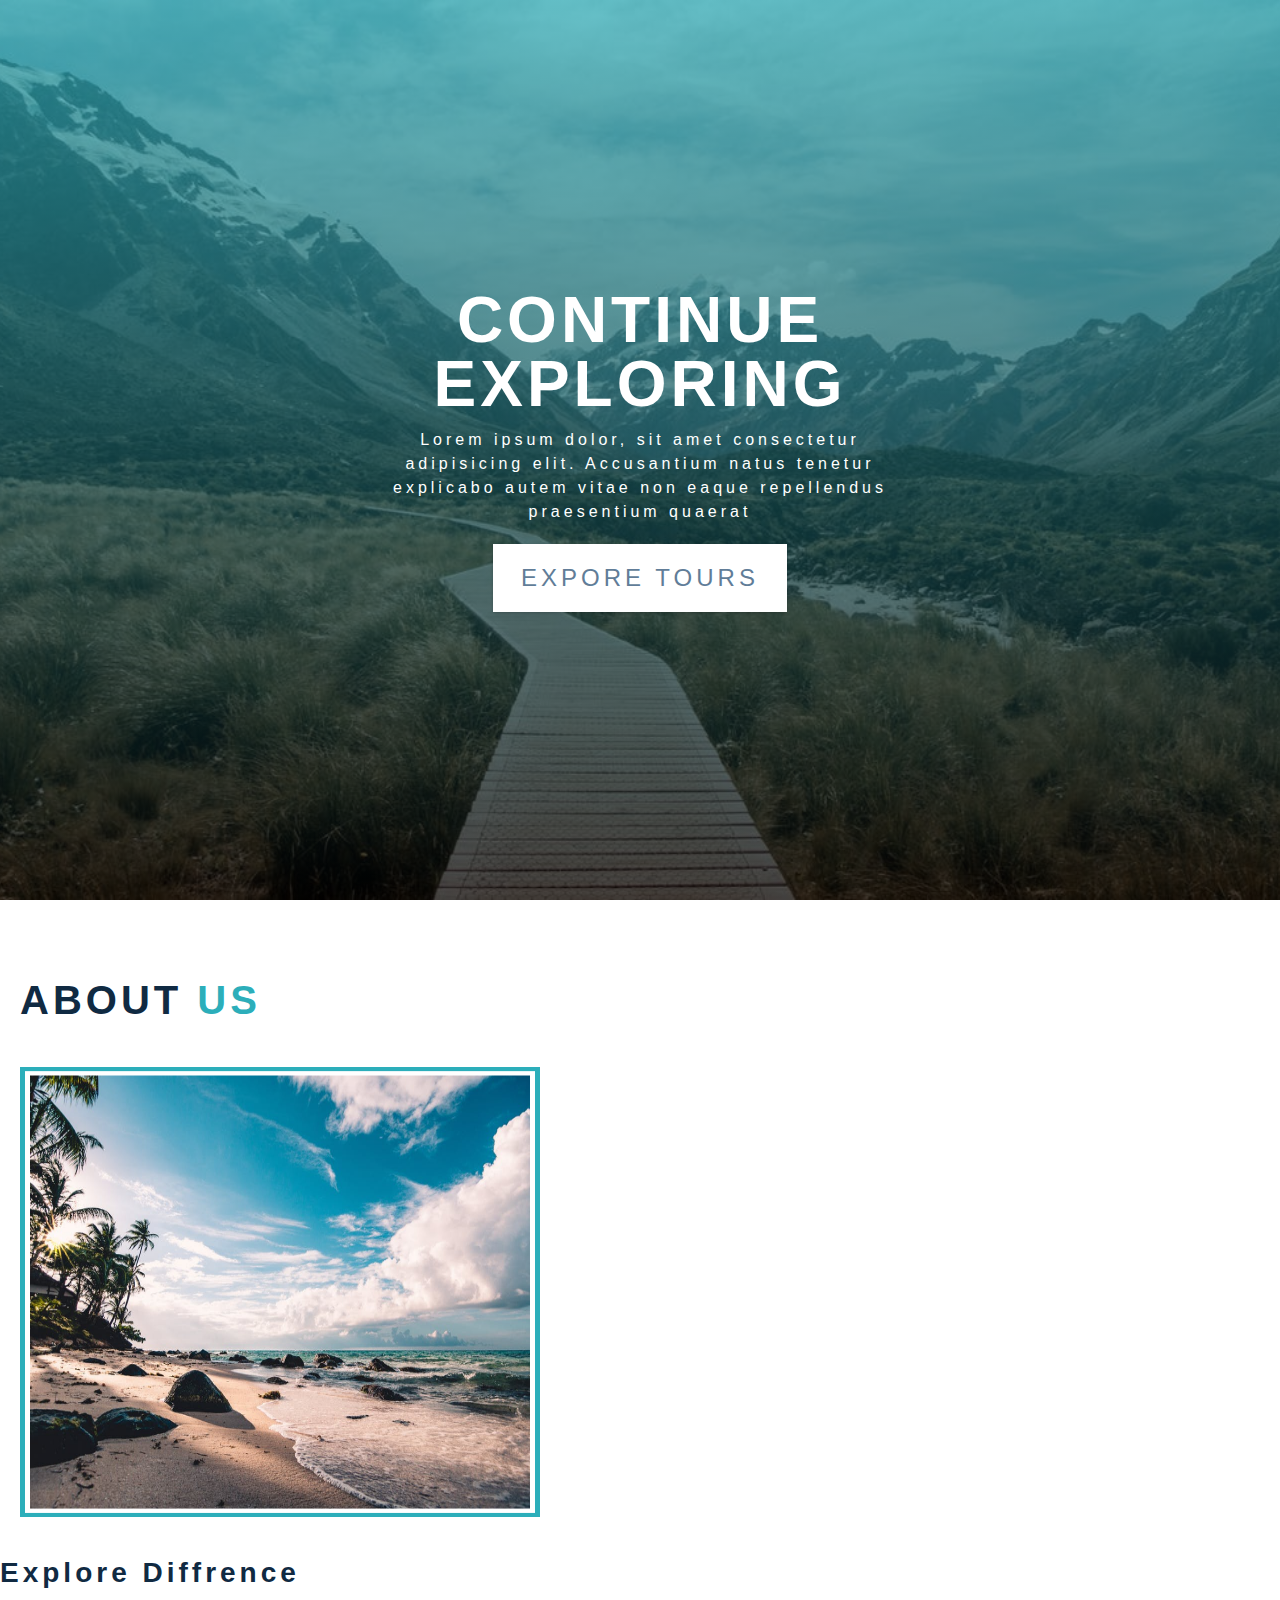
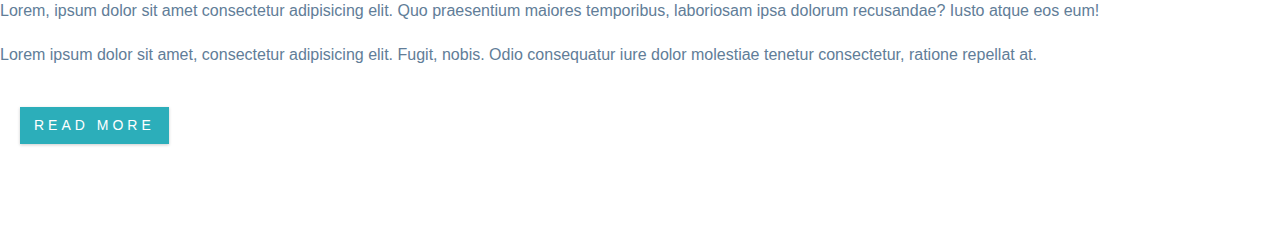
==== my.html @ 6dd36570 "about us" ====
<!DOCTYPE html>
<html lang="en">
<head>
    <meta charset="UTF-8">
    <meta name="viewport" content="width=device-width, initial-scale=1.0">
    <title>flexroad</title>
    <link rel="stylesheet" href="my.css">
    <link rel="stylesheet" type="image/icon.png"
     href="favicon.ico">

</head>
<body>
  <hearder id="home">
     <div class="hero">
        <div class="hero-banner">
            <h1> continue exploring</h1>
            <p>Lorem ipsum dolor, sit amet consectetur adipisicing elit. Accusantium natus tenetur explicabo autem vitae non eaque repellendus praesentium quaerat </p>
            <a href="#" class="btn hero-btn scroll-link">expore tours</a>
        </div>
     </div>
  </hearder>
  <!-- about -->
  <section class="section" id="about">
    <div class="section-title">
        <h2>about <span>us</span></h2>
        <div class="section-center about-center">
            <article class="about-img">
                <img src="./images/about.jpeg" class="about-photo"/>
            </article>
            <!-- about info -->
            <artical class="about-info">
                <h3>explore diffrence</h3>
                <p>Lorem, ipsum dolor sit amet consectetur adipisicing elit. Quo praesentium maiores temporibus, laboriosam ipsa dolorum recusandae? Iusto atque eos eum!</p>
                <P>Lorem ipsum dolor sit amet, consectetur adipisicing elit. Fugit, nobis. Odio consequatur iure dolor molestiae tenetur consectetur, ratione repellat at.</P>
                <a href="#" class="btn button">read more</a>
            </artical>
        </div>
    </div>

  </section>
</body>
</html>
---- my.css ----
*{
    margin: 0;
    padding: 0;
    box-sizing: border-box;
}
@import url("https://fonts.googleapis.com/css?family=Lato:400,700&display=swap");

/*
=============== 
Variables
===============
*/

:root {
  /* dark shades of primary color*/
  --clr-primary-1: hsl(184, 91%, 17%);
  --clr-primary-2: hsl(185, 84%, 25%);
  --clr-primary-3: hsl(185, 81%, 29%);
  --clr-primary-4: hsl(184, 77%, 34%);
  /* primary/main color */
  --clr-primary-5: hsl(185, 62%, 45%);
  /* lighter shades of primary color */
  --clr-primary-6: hsl(185, 57%, 50%);
  --clr-primary-7: hsl(184, 65%, 59%);
  --clr-primary-8: hsl(184, 80%, 74%);
  --clr-primary-9: hsl(185, 94%, 87%);
  --clr-primary-10: hsl(186, 100%, 94%);
  /* darkest grey - used for headings */
  --clr-grey-1: hsl(209, 61%, 16%);
  --clr-grey-2: hsl(211, 39%, 23%);
  --clr-grey-3: hsl(209, 34%, 30%);
  --clr-grey-4: hsl(209, 28%, 39%);
  /* grey used for paragraphs */
  --clr-grey-5: hsl(210, 22%, 49%);
  --clr-grey-6: hsl(209, 23%, 60%);
  --clr-grey-7: hsl(211, 27%, 70%);
  --clr-grey-8: hsl(210, 31%, 80%);
  --clr-grey-9: hsl(212, 33%, 89%);
  --clr-grey-10: hsl(210, 36%, 96%);
  --clr-white: #fff;
  --ff-primary: "Lato", sans-serif;
  --transition: all 0.3s linear;
  --spacing: 0.25rem;
  --radius: 0.5rem;
  --light-shadow: 0 5px 15px rgba(0, 0, 0, 0.1);
  --dark-shadow: 0 5px 15px rgba(0, 0, 0, 0.2);
}
body {
    font-family: var(--ff-primary);
    background: var(--clr-white);
    color: var(--clr-grey-1);
    line-height: 1.5;
    font-size: 0.875rem;
  }
  a {
    text-decoration: none;
  }
  /* img:not(.nav-logo) {
    width: 100%;
    display: block;
  } */
  img {
    width: 100%;
    display: block;
  }
  h1,
  h2,
  h3,
  h4 {
    letter-spacing: var(--spacing);
    text-transform: capitalize;
    line-height: 1.25;
    margin-bottom: 0.75rem;
  }
  h1 {
    font-size: 3rem;
  }
  h2 {
    font-size: 2rem;
  }
  h3 {
    font-size: 1.25rem;
  }
  h4 {
    font-size: 0.875rem;
  }
  p {
    margin-bottom: 1.25rem;
    color: var(--clr-grey-5);
  }
  @media screen and (min-width: 800px) {
    h1 {
      font-size: 4rem;
    }
    h2 {
      font-size: 2.5rem;
    }
    h3 {
      font-size: 1.75rem;
    }
    h4 {
      font-size: 1rem;
    }
    body {
      font-size: 1rem;
    }
    h1,
    h2,
    h3,
    h4 {
      line-height: 1;
    }
  }
  /*  global classes */
  
  .btn {
    text-transform: uppercase;
    background: var(--clr-primary-5);
    color: var(--clr-white);
    padding: 0.375rem 0.75rem;
    letter-spacing: var(--spacing);
    display: inline-block;
    /* font-weight: 700; */
    transition: var(--transition);
    font-size: 0.875rem;
    border: 2px solid transparent;
    cursor: pointer;
    box-shadow: 0 1px 3px rgba(0, 0, 0, 0.2);
  }
  .btn:hover {
    color: var(--clr-primary-1);
    background: var(--clr-primary-8);
  }

.hero{
    min-height: 100vh;
    background: var(--clr-primary-5);
    display: flex;
    justify-content: center;
    align-items: center;
}
.hero-banner{
    text-align: center;
    color: var(--clr-white);
    padding: 0.3rem;
}
.hero-banner h1 {
    text-transform: uppercase;
}
.hero-banner p {
    max-width: 35rem;
    margin-left: auto;
    margin-right: auto;
    color: var(--clr-white);
    letter-spacing: var(--spacing);
}
.hero-btn{
    padding: 0.9rem 1.6rem;
    font-size:1.5rem;
    background: var(--clr-white);
    color:var(--clr-grey-5);
   
    justify-content: center;
    align-items: center;

}
.hero-btn:hover{
    background: transparent;
    color: var(--clr-white);
    border-color: var(--clr-white);
}
@media screen and (min-width:768px) {
    .hero{
        background:linear-gradient(rgb(44,174,186,0.7) ,rgba(0,0,0,0.7)), url(./images/main.jpeg) center/cover;
        background-repeat: no-repeat;
    }
    .hero-banner{
      padding: 0;
    }
    .hero-banner{
        max-width: 45rem;
    }
}
/* about */
.section{
  padding: 5rem 0;
}
.setion-title{
  text-align: center;
  margin-bottom: 4rem;
}
.section-title h2 {
  text-transform: uppercase;
  margin-left: 20px;
}
.section-title span {
  color: var(--clr-primary-5);
}
.section-center {
  width: 90vw;
}
.about-img{
  
border: 5px solid var(--clr-primary-5);
padding: 5px;
display: inline-block;
margin-left: 20px;
z-index: 0;
transform: rotateX(-30deg);

}
 
.about-photo{
  width: 500px;
  height: 500px;
background: blue;
 transition:all 5s ease-in-out;
 
}
.about-photo:hover{
  color: red;
}
@media screen {
  .about-photo{
    transform: var(--transition);
  }
}
.about-info{

}
.button{
  margin:20px;
}
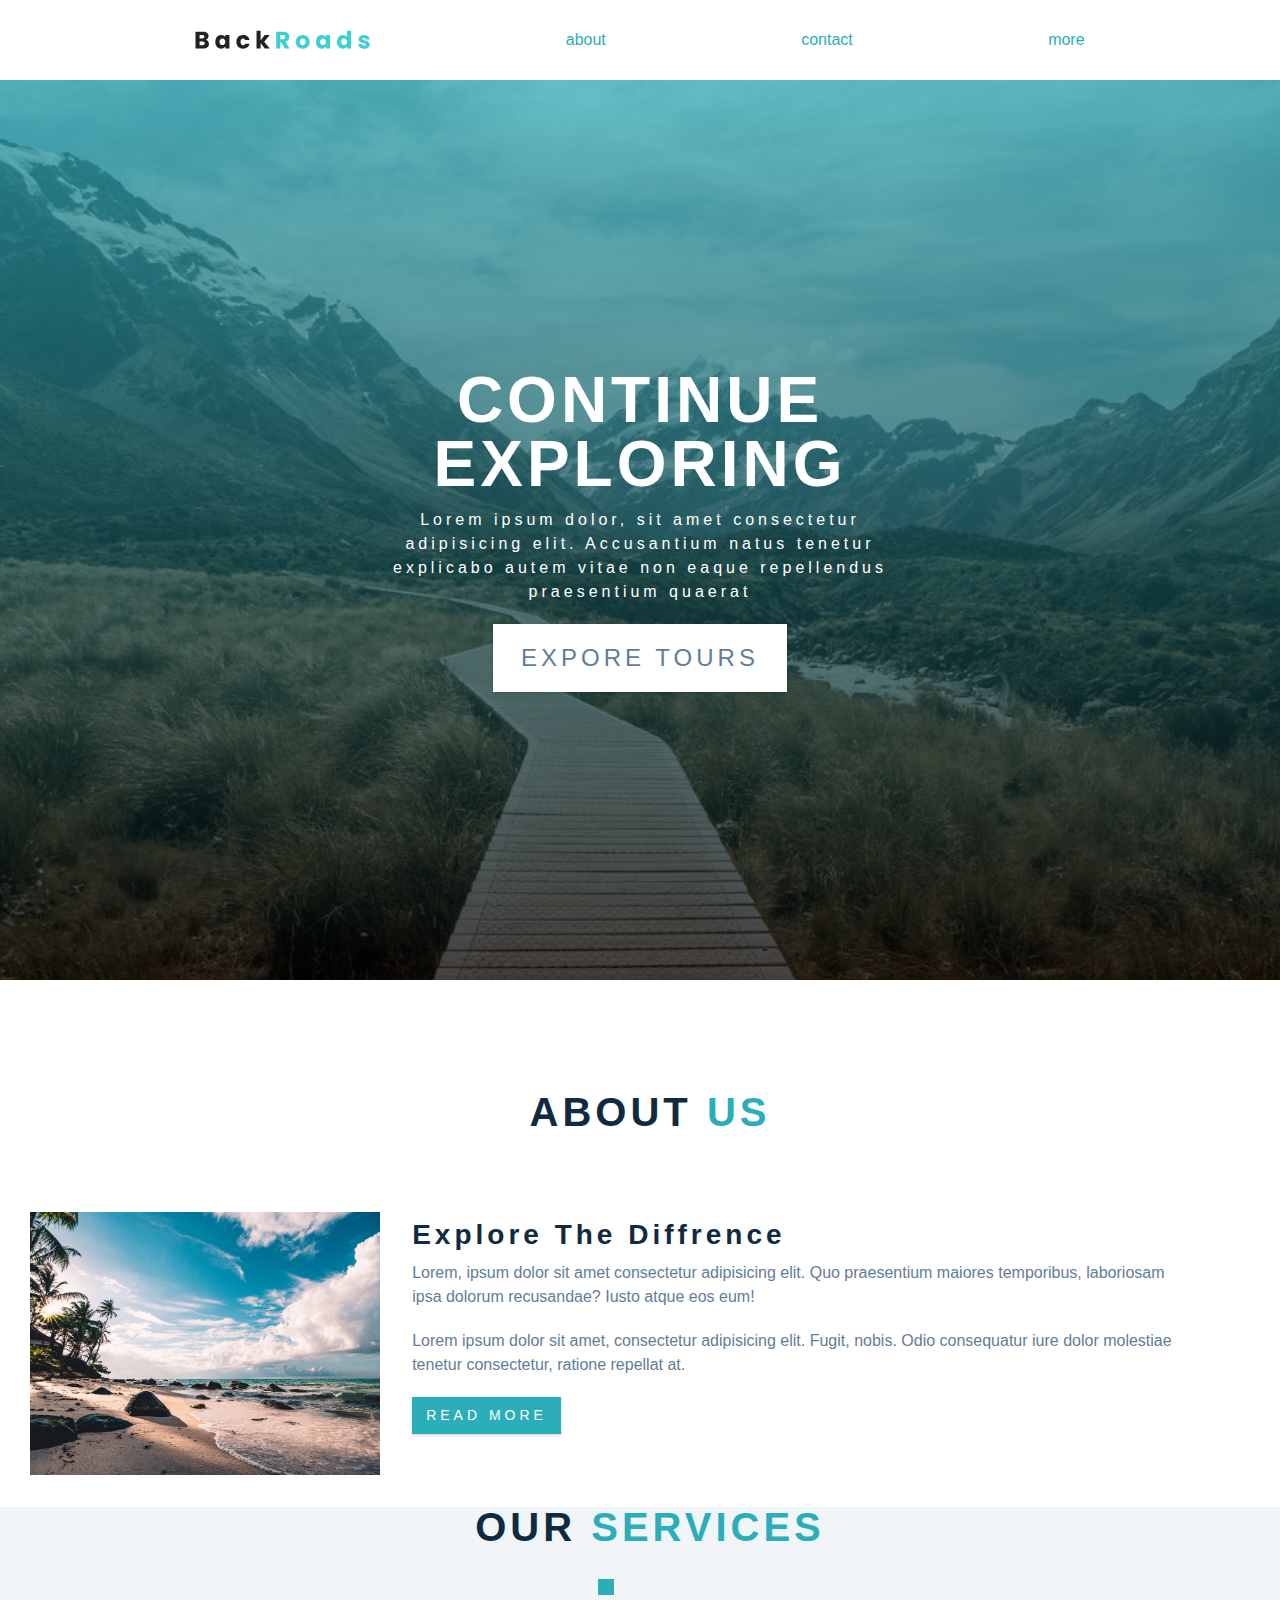
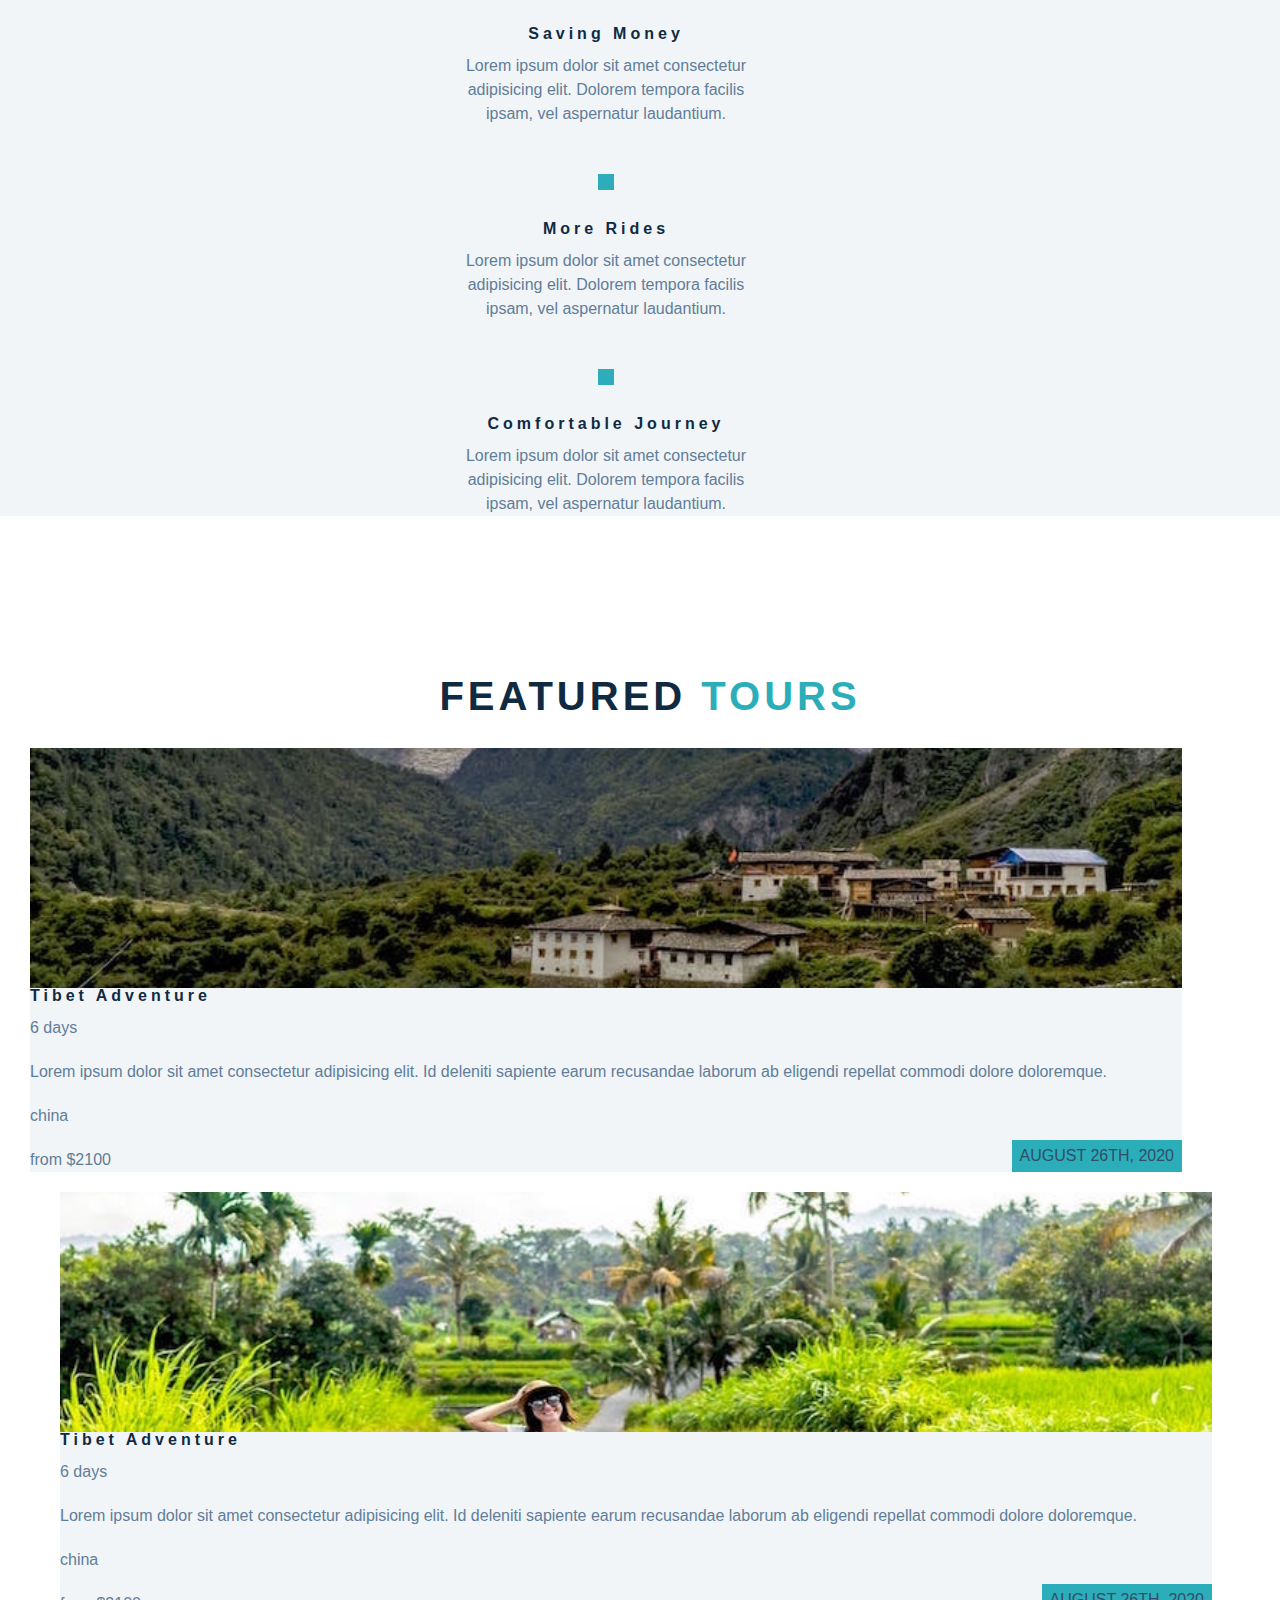
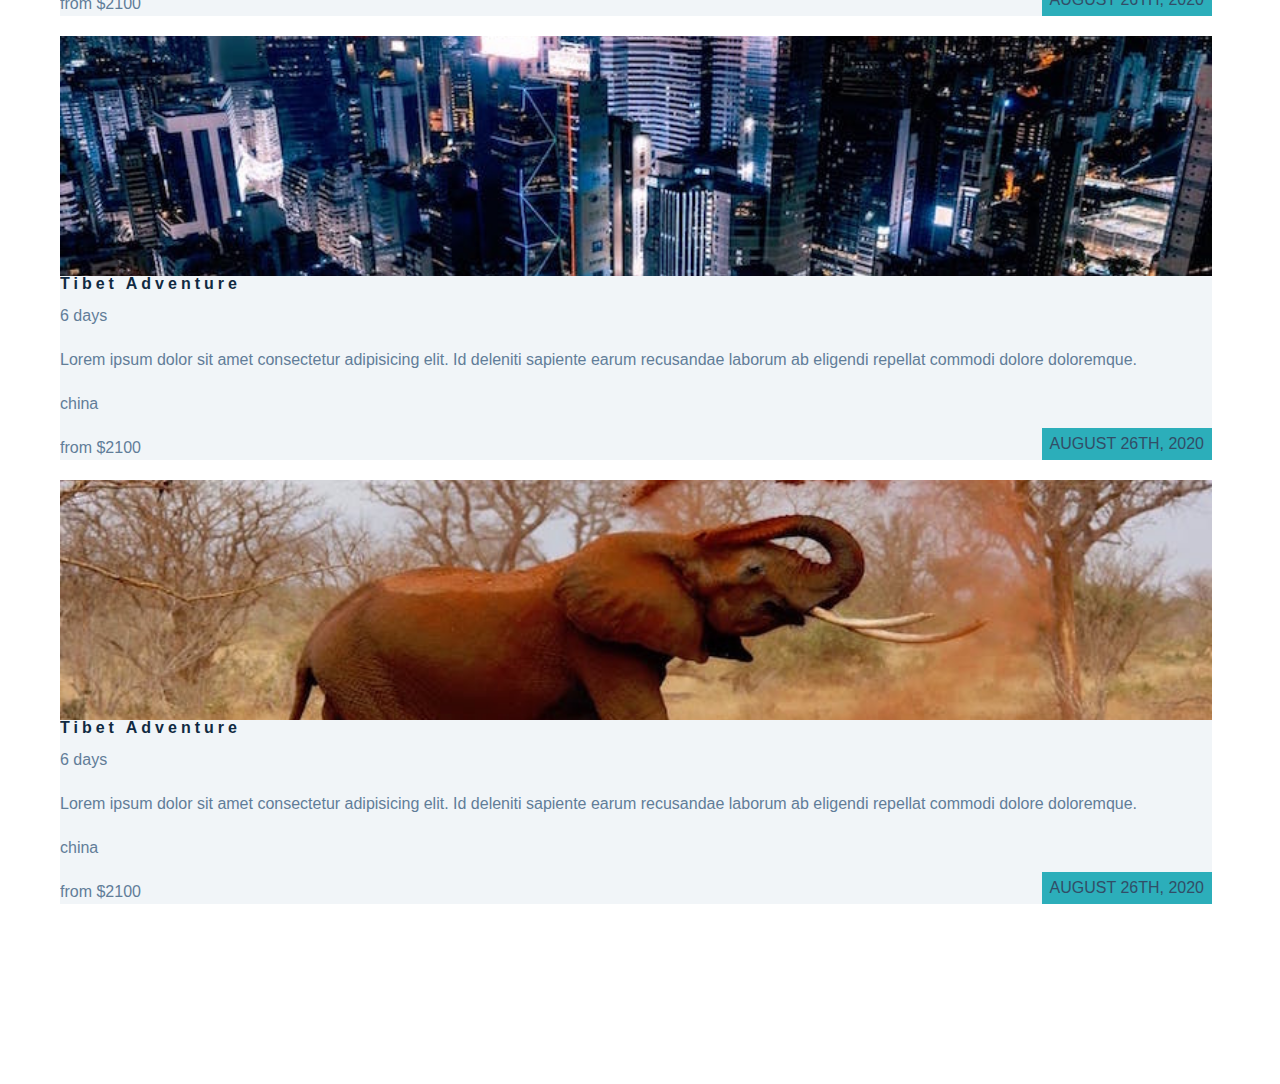
==== commit 73d1157c: "navbar and tour section" ====
--- a/my.html
+++ b/my.html
@@ -7,35 +7,223 @@
     <link rel="stylesheet" href="my.css">
     <link rel="stylesheet" type="image/icon.png"
      href="favicon.ico">
+     <link rel="stylesheet" href="https://cdnjs.cloudflare.com/ajax/libs/font-awesome/6.4.2/css/all.min.css" integrity="sha512-z3gLpd7yknf1YoNbCzqRKc4qyor8gaKU1qmn+CShxbuBusANI9QpRohGBreCFkKxLhei6S9CQXFEbbKuqLg0DA==" crossorigin="anonymous" referrerpolicy="no-referrer" />
 
 </head>
 <body>
+    <nav class="navbar">
+        <a href="#"><img src="./images/logo.svg" class="img" alt="backroad"></a>
+    
+              <a href="#"> <i class="fa-solid fa-address-card"></i> about</a>
+              <a href="#"> <i class="fa-solid fa-address-book"></i> contact</a>
+              <a href="#"><i class="fa-solid fa-bars"></i> more</a>
+        
+     
+     </nav>
   <hearder id="home">
      <div class="hero">
         <div class="hero-banner">
             <h1> continue exploring</h1>
             <p>Lorem ipsum dolor, sit amet consectetur adipisicing elit. Accusantium natus tenetur explicabo autem vitae non eaque repellendus praesentium quaerat </p>
-            <a href="#" class="btn hero-btn scroll-link">expore tours</a>
+            <a href="#" class="btn hero-btn scroll-link"><i class="fa-brands fa-internet-explorer"></i>   expore tours</a>
+            
         </div>
      </div>
+    
   </hearder>
   <!-- about -->
   <section class="section" id="about">
     <div class="section-title">
-        <h2>about <span>us</span></h2>
+        <h2><i class="fa-solid fa-address-card"></i>   about <span>us</span></h2>
         <div class="section-center about-center">
             <article class="about-img">
-                <img src="./images/about.jpeg" class="about-photo"/>
+                 <img src="./images/about.jpeg" class="about-photo"/> 
             </article>
             <!-- about info -->
             <artical class="about-info">
-                <h3>explore diffrence</h3>
+                <h3><i class="fa-brands fa-internet-explorer"></i>  explore the diffrence</h3>
                 <p>Lorem, ipsum dolor sit amet consectetur adipisicing elit. Quo praesentium maiores temporibus, laboriosam ipsa dolorum recusandae? Iusto atque eos eum!</p>
                 <P>Lorem ipsum dolor sit amet, consectetur adipisicing elit. Fugit, nobis. Odio consequatur iure dolor molestiae tenetur consectetur, ratione repellat at.</P>
-                <a href="#" class="btn button">read more</a>
+                <a href="#" class="btn button"><i class="fa-brands fa-readme"></i>read more</a>
             </artical>
         </div>
     </div>
+    <!-- services -->
+    <section class="section-services" id="services">
+        <div class="section-title">
+            <h2><i class="fa-solid fa-phone"></i>  our<span> services</span></h2>
+
+        </div>
+        <article class="service">
+        <div class="section-center services-center">
+           
+            <span class="service-icon">
+                <i class="fas fa-wallet fa-fw"></i>
+            </span>
+            <h4 class="services-title ">saving money</h4>
+            <P class="service-text">Lorem ipsum dolor sit amet consectetur adipisicing elit. Dolorem tempora facilis ipsam, vel aspernatur laudantium.</P>
+        </div>
+        
+    </article>
+      
+    <article class="service">
+            <div class="section-center services-center">
+               
+                <span class="service-icon">
+                    <i class="fas fa-tree fa-fw"></i>
+                </span>
+                <h4 class="services-title ">more rides</h4>
+                <p class="service-text">Lorem ipsum dolor sit amet consectetur adipisicing elit. Dolorem tempora facilis ipsam, vel aspernatur laudantium.</p>
+            </div>
+            
+        </article>
+            
+        <article class="service">
+                <div class="section-center services-center">
+                   
+                    <span class="service-icon">
+                        <i class="fas fa-socks fa-fw"></i>
+                    </span>
+                    <h4 class="services-title ">comfortable journey</h4>
+                    <p class="service-text">Lorem ipsum dolor sit amet consectetur adipisicing elit. Dolorem tempora facilis ipsam, vel aspernatur laudantium.</P>
+                </div>
+                
+            </article>
+                 </section>
+                 <!-- tour title -->
+                 <section class="section" id="featured">
+                    <!-- section-title -->
+                    <div class="section-title">
+                      <h2>featured <span>tours</span></h2>
+                    </div>
+                    <!-- end of section-title -->
+                    <!-- featured-center -->
+                    <div class="section-center featured-center">
+                      <!-- single tour -->
+                      <article class="tour-card">
+                        <div class="tour-img-container">
+                          <img src="./images/tour-1.jpeg" class="tour-img" alt="" />
+                          <p class="tour-date">august 26th, 2020</p>
+                        </div>
+                        <!-- tour info -->
+                        <div class="tour-info">
+                          <div class="tour-title">
+                            <h4>tibet adventure</h4>
+                            <p>6 days</p>
+                          </div>
+                          <p>
+                            Lorem ipsum dolor sit amet consectetur adipisicing elit. Id
+                            deleniti sapiente earum recusandae laborum ab eligendi repellat
+                            commodi dolore doloremque.
+                          </p>
+                          <div class="tour-footer">
+                            <p>
+                              <span>
+                                <i class="fas fa-map"></i>
+                                china
+                              </span>
+                            </p>
+                            <p>from $2100</p>
+                          </div>
+                        </div>
+                      </article>
+                        <!-- featured-center -->
+                        <div class="section-center featured-center">
+                          <!-- single tour -->
+                          <article class="tour-card">
+                            <div class="tour-img-container">
+                              <img src="./images/tour-2.jpeg" class="tour-img" alt="" />
+                              <p class="tour-date">august 26th, 2020</p>
+                            </div>
+                            <!-- tour info -->
+                            <div class="tour-info">
+                              <div class="tour-title">
+                                <h4>tibet adventure</h4>
+                                <p>6 days</p>
+                              </div>
+                              <p>
+                                Lorem ipsum dolor sit amet consectetur adipisicing elit. Id
+                                deleniti sapiente earum recusandae laborum ab eligendi repellat
+                                commodi dolore doloremque.
+                              </p>
+                              <div class="tour-footer">
+                                <p>
+                                  <span>
+                                    <i class="fas fa-map"></i>
+                                    china
+                                  </span>
+                                </p>
+                                <p>from $2100</p>
+                              </div>
+                            </div>
+                          </article>
+                       
+                            
+                              <!-- single tour -->
+                              <article class="tour-card">
+                                <div class="tour-img-container">
+                                  <img src="./images/tour-3.jpeg" class="tour-img" alt="" />
+                                  <p class="tour-date">august 26th, 2020</p>
+                                </div>
+                                <!-- tour info -->
+                                <div class="tour-info">
+                                  <div class="tour-title">
+                                    <h4>tibet adventure</h4>
+                                    <p>6 days</p>
+                                  </div>
+                                  <p>
+                                    Lorem ipsum dolor sit amet consectetur adipisicing elit. Id
+                                    deleniti sapiente earum recusandae laborum ab eligendi repellat
+                                    commodi dolore doloremque.
+                                  </p>
+                                  <div class="tour-footer">
+                                    <p>
+                                      <span>
+                                        <i class="fas fa-map"></i>
+                                        china
+                                      </span>
+                                    </p>
+                                    <p>from $2100</p>
+                                  </div>
+                                </div>
+                              </article>
+
+                               
+                                <!-- featured-center -->
+                            
+                                  <!-- single tour -->
+                                  <article class="tour-card">
+                                    <div class="tour-img-container">
+                                      <img src="./images/tour-4.jpeg" class="tour-img" alt="" />
+                                      <p class="tour-date">august 26th, 2020</p>
+                                    </div>
+                                    <!-- tour info -->
+                                    <div class="tour-info">
+                                      <div class="tour-title">
+                                        <h4>tibet adventure</h4>
+                                        <p>6 days</p>
+                                      </div>
+                                      <p>
+                                        Lorem ipsum dolor sit amet consectetur adipisicing elit. Id
+                                        deleniti sapiente earum recusandae laborum ab eligendi repellat
+                                        commodi dolore doloremque.
+                                      </p>
+                                      <div class="tour-footer">
+                                        <p>
+                                          <span>
+                                            <i class="fas fa-map"></i>
+                                            china
+                                          </span>
+                                        </p>
+                                        <p>from $2100</p>
+                                      </div>
+                                    </div>
+                                  </article>
+
+
+
+                                    
+                 
 
   </section>
 </body>
--- a/my.css
+++ b/my.css
@@ -186,48 +186,192 @@
   padding: 5rem 0;
 }
 .setion-title{
-  text-align: center;
-  margin-bottom: 4rem;
+  margin-bottom: 5rem;
 }
 .section-title h2 {
   text-transform: uppercase;
   margin-left: 20px;
+  text-align: center;
+  margin-bottom: 10px;
 }
 .section-title span {
   color: var(--clr-primary-5);
 }
 .section-center {
-  width: 90vw;
-}
-.about-img{
-  
-border: 5px solid var(--clr-primary-5);
-padding: 5px;
+  width:90vw;
+  /* border: 5px solid red; */
+  margin-left: 30px;
+  align-items: center;
+}
+/* .about-img:hover{ */
+  
+/* border: 5px 2px 5px 3px solid var(--clr-primary-5);
+padding: px;
 display: inline-block;
+background-size: cover;
 margin-left: 20px;
 z-index: 0;
-transform: rotateX(-30deg);
-
-}
+background-size: cover;
+
+} */
+ .navbar{
+  width: 100%;
+  background: var(--clr-white);
+  height:80px;
+  display: flex;
+  align-items: center;
+  justify-content:space-evenly;
+  position:sticky;
+  top: 0;
+  left: 0;
+  border-radius: 10px;
  
-.about-photo{
-  width: 500px;
-  height: 500px;
-background: blue;
- transition:all 5s ease-in-out;
- 
-}
-.about-photo:hover{
-  color: red;
-}
-@media screen {
+  
+}
+@media screen and (max-width:390px ){
+  .navbar{
+    
+        border-radius: 120px;
+      
+        border: 5px solid lightseagreen;
+       
+        position:sticky;
+  }
+
+}
   .about-photo{
-    transform: var(--transition);
-  }
-}
-.about-info{
-
-}
+    height: 100%;
+    width: 100%;
+  }
+
+
+ @media screen and (min-width:992px) {
+     .navbar {
+       width:100%;
+       margin: auto 0;
+       padding: auto;
+       
+     }
+  
+ }
+
+ a{
+  color:var(--clr-primary-5);
+ }
+
+
+/* @media screen and (min-width:992px) {
+  .about-center{
+    display: flex;
+    
+  }
+  .about-img,
+  .about-info{
+    flex: 0 0 calc(50% - 2rem)
+
+  }
+}
+
+@media screen and (min-width:992px){
+   .section-center{
+    width: 800px;
+   
+   }
+
+}
+@media screen and (min-width:1170px) {
+  .about-img::before{
+    position: absolute;
+    border: 5px solid var(--clr-primary-5);
+    width: 100%;
+    height: 100%;
+    box-sizing: border-box;
+   top: -1.5rem;
+   left:1.5rem ;
+
+  }
+  .about-img{
+    position: relative;
+  }
+  
+}
+
 .button{
   margin:20px;
+} */
+.about-center {
+  display: flex;
+  margin-right: 2rem;
+  margin-top: 5rem;
+}
+.about-info {
+  margin-left: 2rem;
+  margin-bottom: 2rem;
+}
+@media screen and (min-width:1175px) {
+.about-img{
+  width:500px;
+}
+}
+.section-title{
+  margin-top: 2rem;
+  margin-bottom: 2rem;
+}
+
+#services{
+  background: var(--clr-grey-10);
+  
+}
+.service{
+  
+  text-align: center;
+  margin-bottom: 3rem;
+  
+}
+.service-icon {
+  background: var(--clr-primary-5);
+  color: var(--clr-primary-1);
+  font-size: 2rem;
+  padding: 0.5rem;
+  display: inline-block;
+   margin-bottom: 1.5rem;
+}
+.service-text{
+  max-width: 20rem;
+  margin-right: auto;
+  margin-left: auto;
+}
+@media screen and(min-width:992px){
+   .services-center {
+     display: flex;
+     justify-content: space-between;
+     flex-wrap: wrap;
+   }
+
+}
+  
+.tour-card{
+    background: var(--clr-grey-10);
+    position: relative;
+  
+}
+.tour-img{
+  height: 15rem;
+  object-fit: cover;
+}
+.tour-date{
+  background: var(--clr-primary-5);
+  position: absolute;
+  right:0;
+  bottom: 0;
+  margin-bottom: 0;
+  padding:0.25rem 0.5rem ;
+  color: var(--clr-grey-3);
+  text-transform: uppercase;
+}
+.tour-info{
+ 
+}
+.tour-footer{
+
 }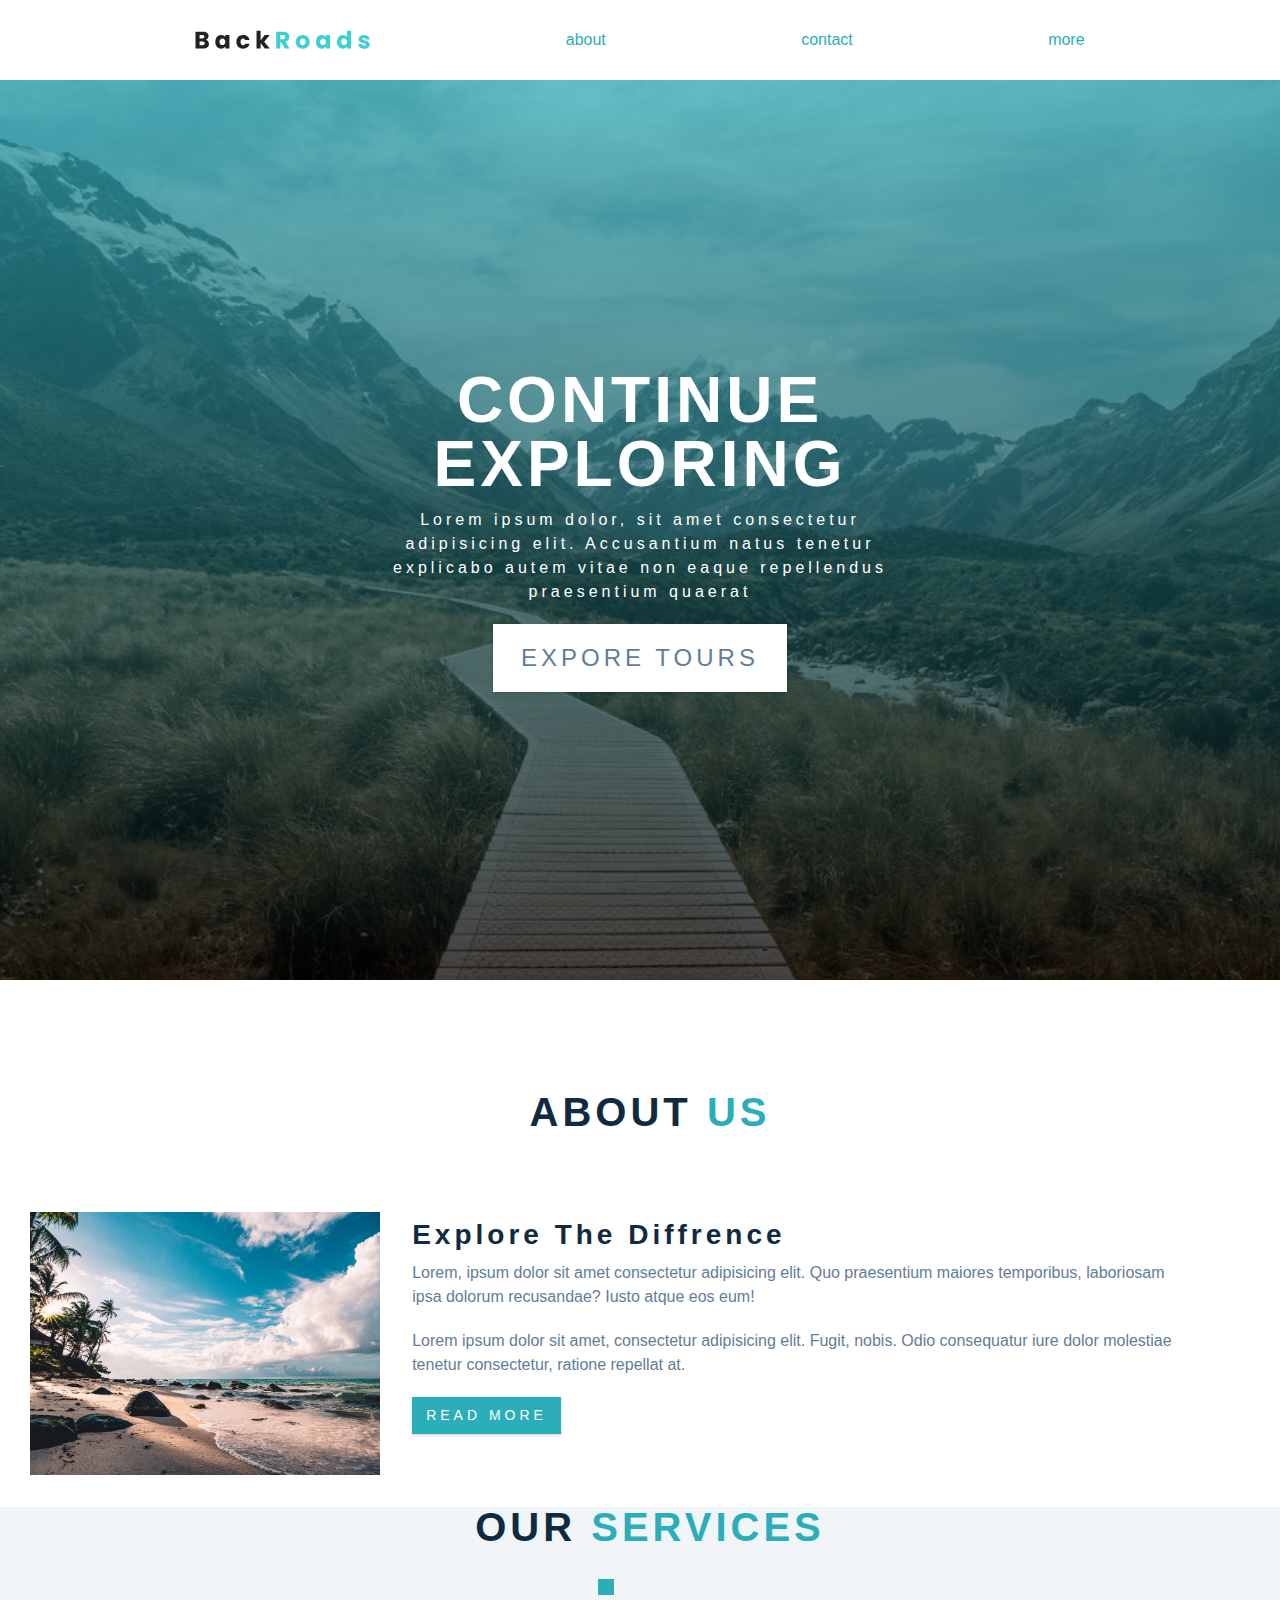
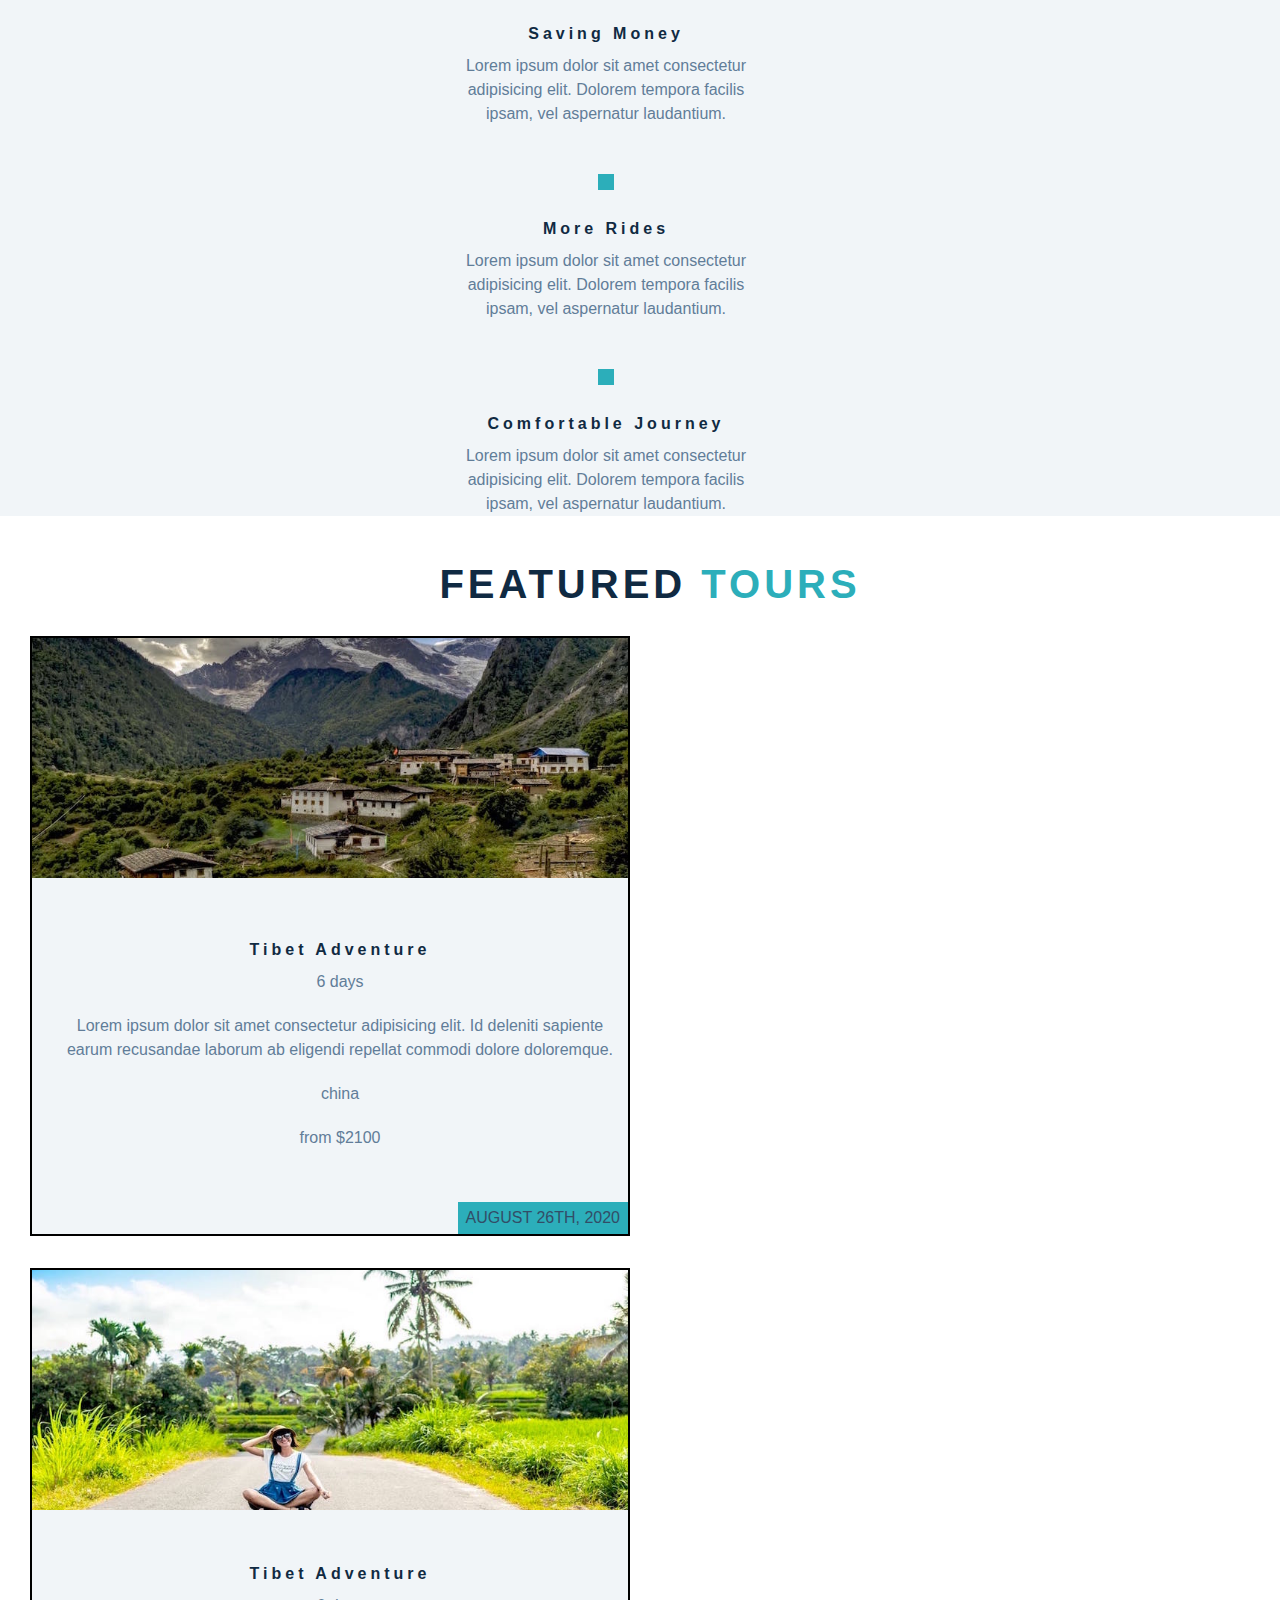
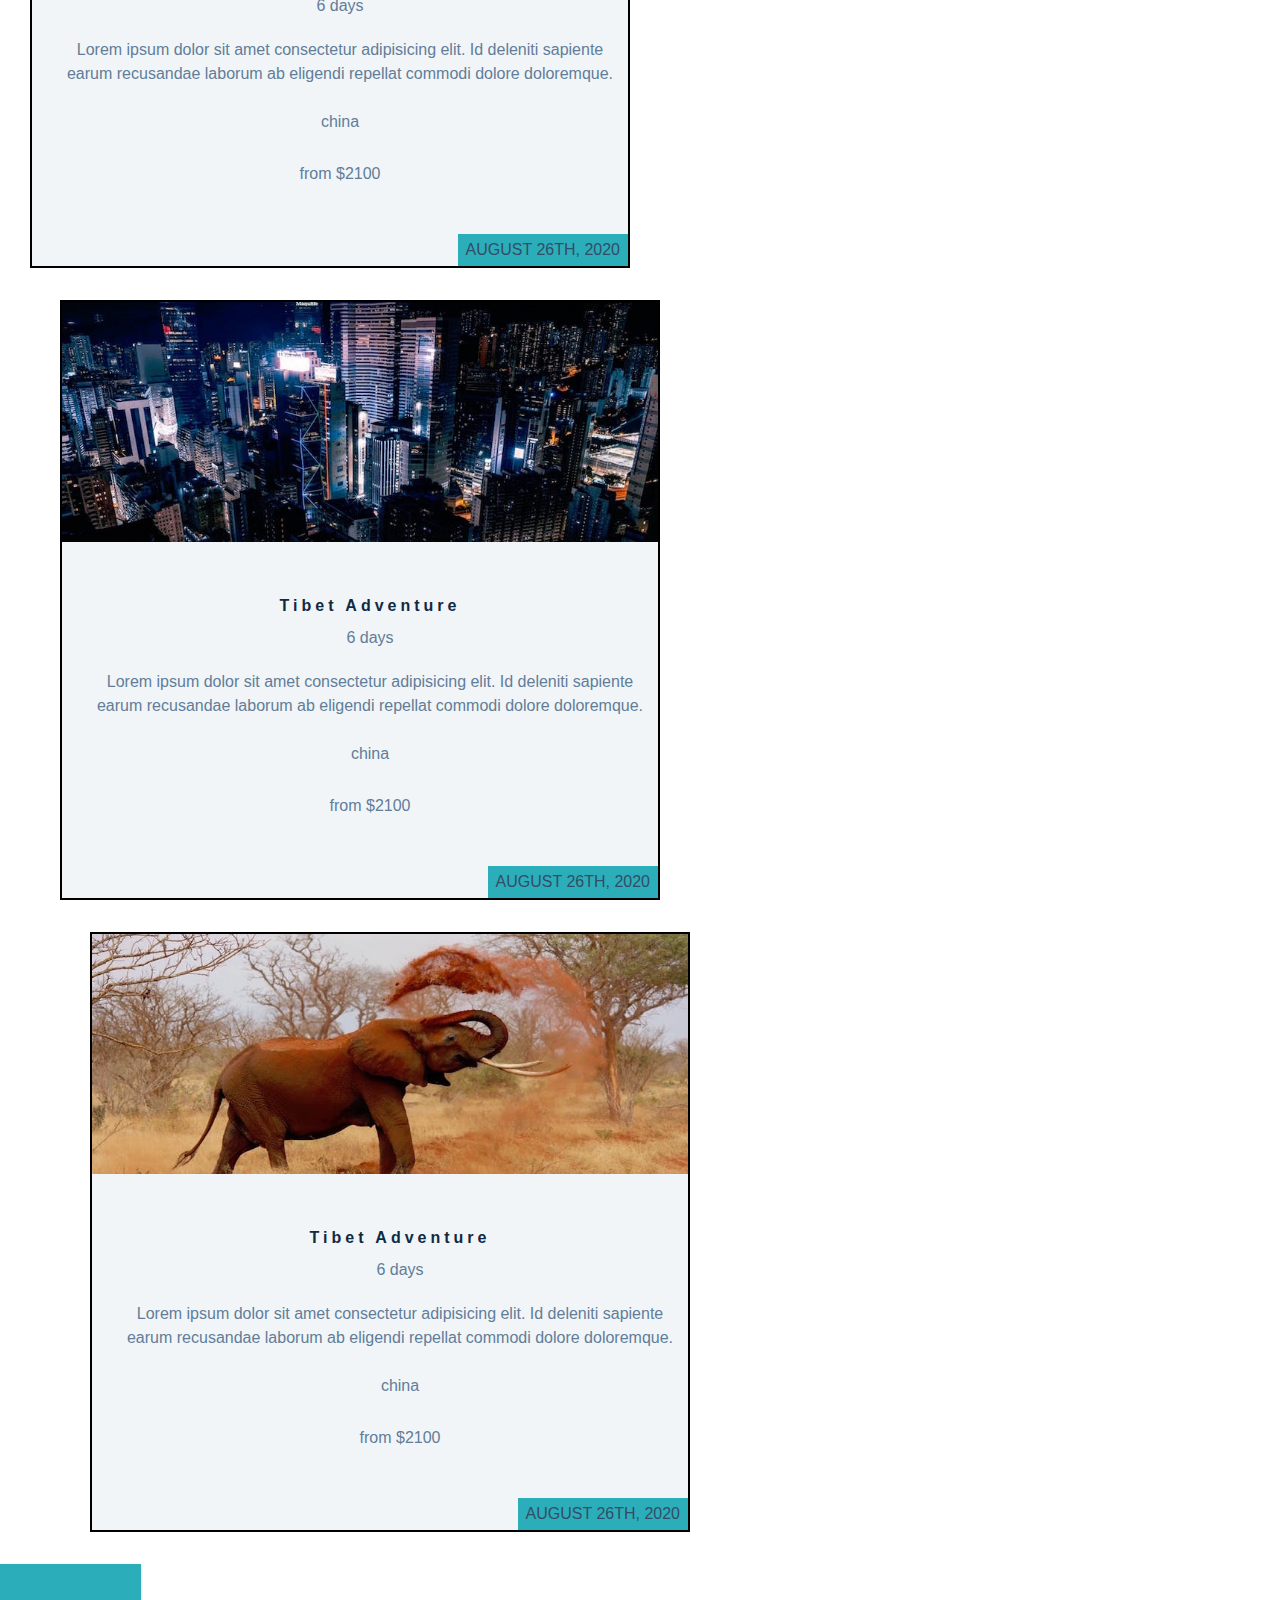
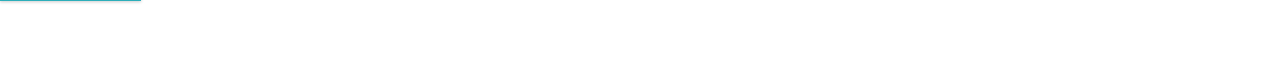
==== commit 68614ca2: "new tour section" ====
--- a/my.html
+++ b/my.html
@@ -91,7 +91,7 @@
             </article>
                  </section>
                  <!-- tour title -->
-                 <section class="section" id="featured">
+                 <section class="section1" id="featured">
                     <!-- section-title -->
                     <div class="section-title">
                       <h2>featured <span>tours</span></h2>
@@ -105,6 +105,8 @@
                           <img src="./images/tour-1.jpeg" class="tour-img" alt="" />
                           <p class="tour-date">august 26th, 2020</p>
                         </div>
+                   
+                    
                         <!-- tour info -->
                         <div class="tour-info">
                           <div class="tour-title">
@@ -116,7 +118,7 @@
                             deleniti sapiente earum recusandae laborum ab eligendi repellat
                             commodi dolore doloremque.
                           </p>
-                          <div class="tour-footer">
+              
                             <p>
                               <span>
                                 <i class="fas fa-map"></i>
@@ -135,6 +137,8 @@
                               <img src="./images/tour-2.jpeg" class="tour-img" alt="" />
                               <p class="tour-date">august 26th, 2020</p>
                             </div>
+                         
+                        
                             <!-- tour info -->
                             <div class="tour-info">
                               <div class="tour-title">
@@ -153,18 +157,52 @@
                                     china
                                   </span>
                                 </p>
-                                <p>from $2100</p>
+                                <p>from $2100 </p>
                               </div>
                             </div>
                           </article>
                        
-                            
+                          <div class="section-center featured-center">
+                            <!-- single tour -->
+                            <article class="tour-card">
+                              <div class="tour-img-container">
+                                <img src="./images/tour-3.jpeg" class="tour-img" alt="" />
+                                <p class="tour-date">august 26th, 2020</p>
+                              </div>
+                          
+                          
+                              <!-- tour info -->
+                              <div class="tour-info">
+                                <div class="tour-title">
+                                  <h4>tibet adventure</h4>
+                                  <p>6 days</p>
+                                </div>
+                                <p>
+                                  Lorem ipsum dolor sit amet consectetur adipisicing elit. Id
+                                  deleniti sapiente earum recusandae laborum ab eligendi repellat
+                                  commodi dolore doloremque.
+                                </p>
+                                <div class="tour-footer">
+                                  <p>
+                                    <span>
+                                      <i class="fas fa-map"></i>
+                                      china
+                                    </span>
+                                  </p>
+                                  <p>from $2100</p>
+                                </div>
+                              </div>
+                            </article>
+                         
+                            <div class="section-center featured-center">
                               <!-- single tour -->
                               <article class="tour-card">
                                 <div class="tour-img-container">
-                                  <img src="./images/tour-3.jpeg" class="tour-img" alt="" />
+                                  <img src="./images/tour-4.jpeg" class="tour-img" alt="" />
                                   <p class="tour-date">august 26th, 2020</p>
                                 </div>
+                            
+                            
                                 <!-- tour info -->
                                 <div class="tour-info">
                                   <div class="tour-title">
@@ -186,45 +224,18 @@
                                     <p>from $2100</p>
                                   </div>
                                 </div>
-                              </article>
-
-                               
-                                <!-- featured-center -->
-                            
-                                  <!-- single tour -->
-                                  <article class="tour-card">
-                                    <div class="tour-img-container">
-                                      <img src="./images/tour-4.jpeg" class="tour-img" alt="" />
-                                      <p class="tour-date">august 26th, 2020</p>
-                                    </div>
-                                    <!-- tour info -->
-                                    <div class="tour-info">
-                                      <div class="tour-title">
-                                        <h4>tibet adventure</h4>
-                                        <p>6 days</p>
-                                      </div>
-                                      <p>
-                                        Lorem ipsum dolor sit amet consectetur adipisicing elit. Id
-                                        deleniti sapiente earum recusandae laborum ab eligendi repellat
-                                        commodi dolore doloremque.
-                                      </p>
-                                      <div class="tour-footer">
-                                        <p>
-                                          <span>
-                                            <i class="fas fa-map"></i>
-                                            china
-                                          </span>
-                                        </p>
-                                        <p>from $2100</p>
-                                      </div>
-                                    </div>
-                                  </article>
-
-
-
-                                    
+                            
                  
 
+                             </section>
+                             <div class="tour-btn btn">
+                              <a href="#">All tours</a>
+                              </div>
+                                <!-- featured-center -->
+                            
+                                  <!-- single tour -->
+               
   </section>
 </body>
-</html>+</html>
+                                  --- a/my.css
+++ b/my.css
@@ -353,25 +353,49 @@
 .tour-card{
     background: var(--clr-grey-10);
     position: relative;
-  
-}
+    display:grid;
+   
+    box-sizing: border-box;
+   height: 600px;
+   width: 600px;
+   border: 2px solid black;
+    margin-bottom: 2rem;
+    transition: var(--transition);
+    text-align: center;
+    justify-content: center;
+  
+}
+
 .tour-img{
   height: 15rem;
   object-fit: cover;
+  margin-right:20px;
 }
 .tour-date{
   background: var(--clr-primary-5);
   position: absolute;
   right:0;
   bottom: 0;
-  margin-bottom: 0;
+  margin-bottom:0;
   padding:0.25rem 0.5rem ;
   color: var(--clr-grey-3);
   text-transform: uppercase;
 }
 .tour-info{
+  margin-left: 20px;
+  
  
 }
+.tour-btn{
+  
+   align-items: center;
+  
+    color: white;
+
+}
 .tour-footer{
-
-}+  line-height: 2rem;
+  color: var(--clr-primary-5);
+  justify-content: space-between;
+
+}
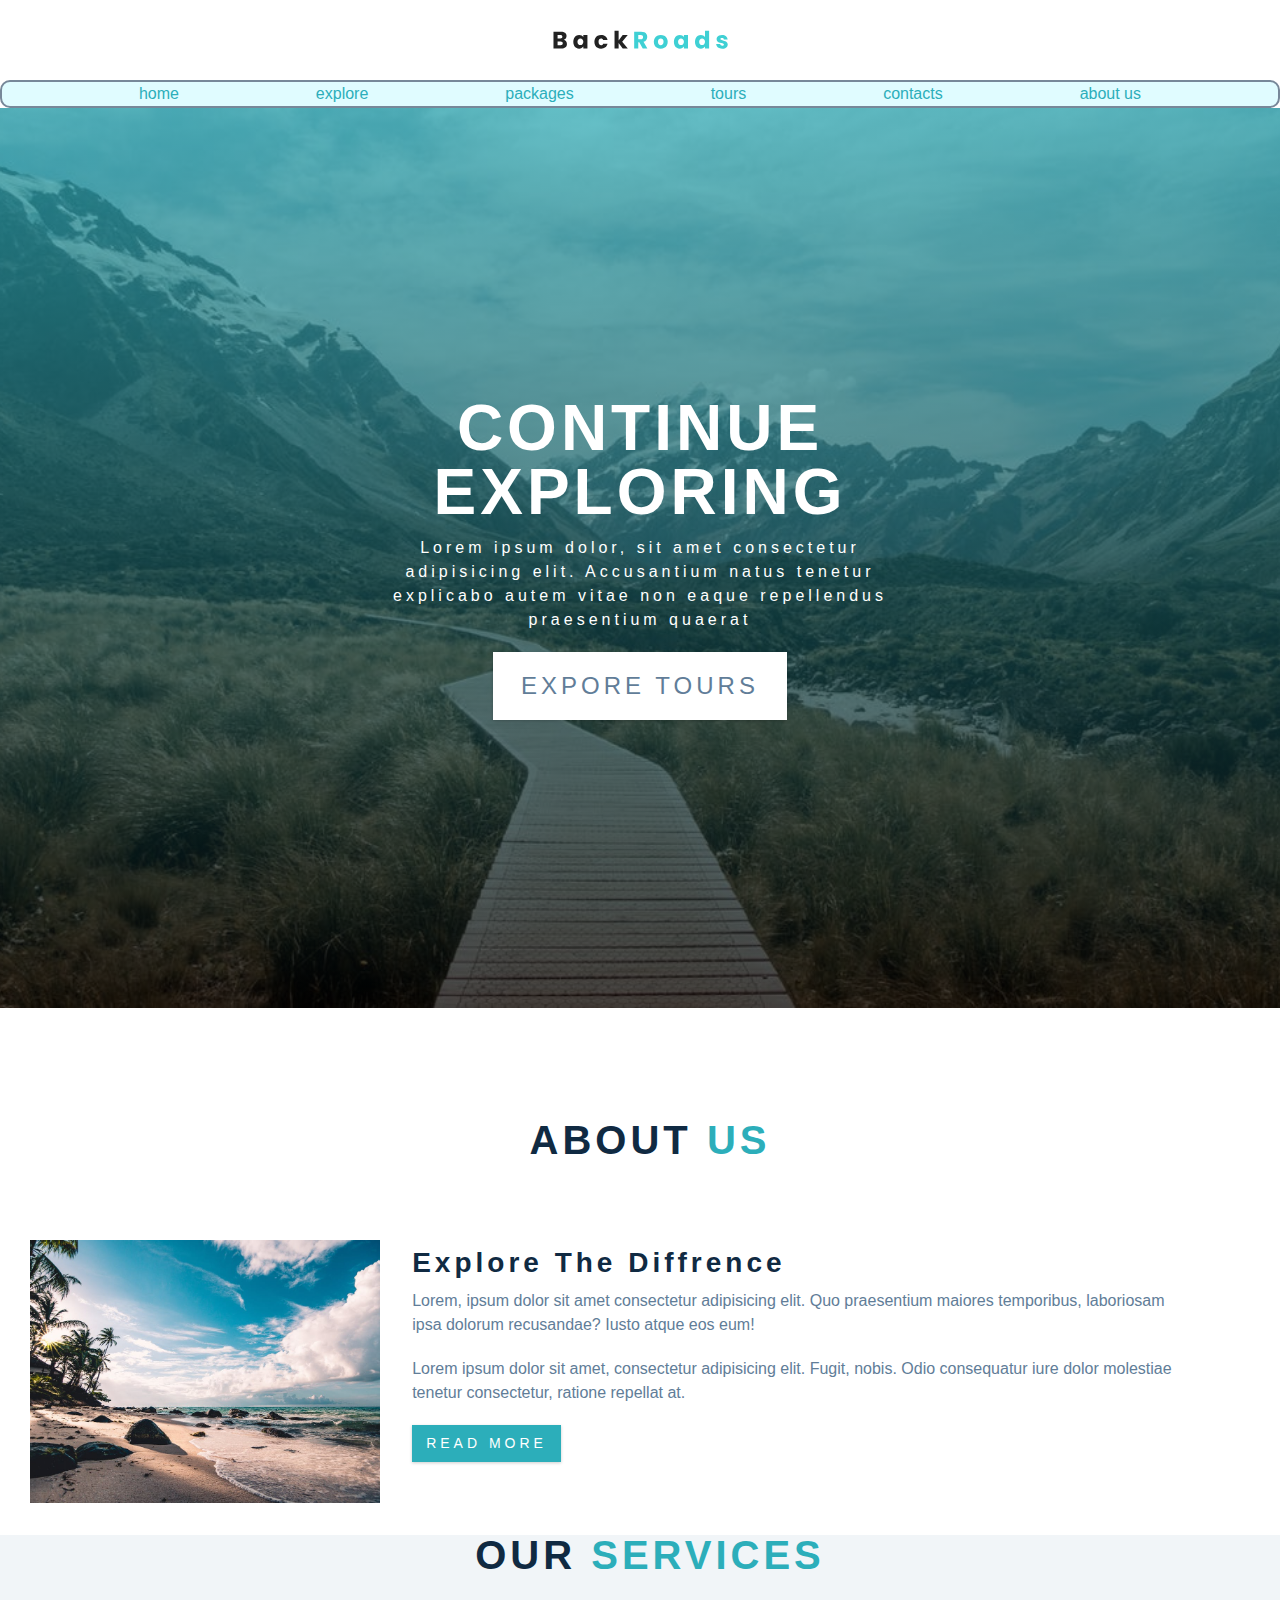
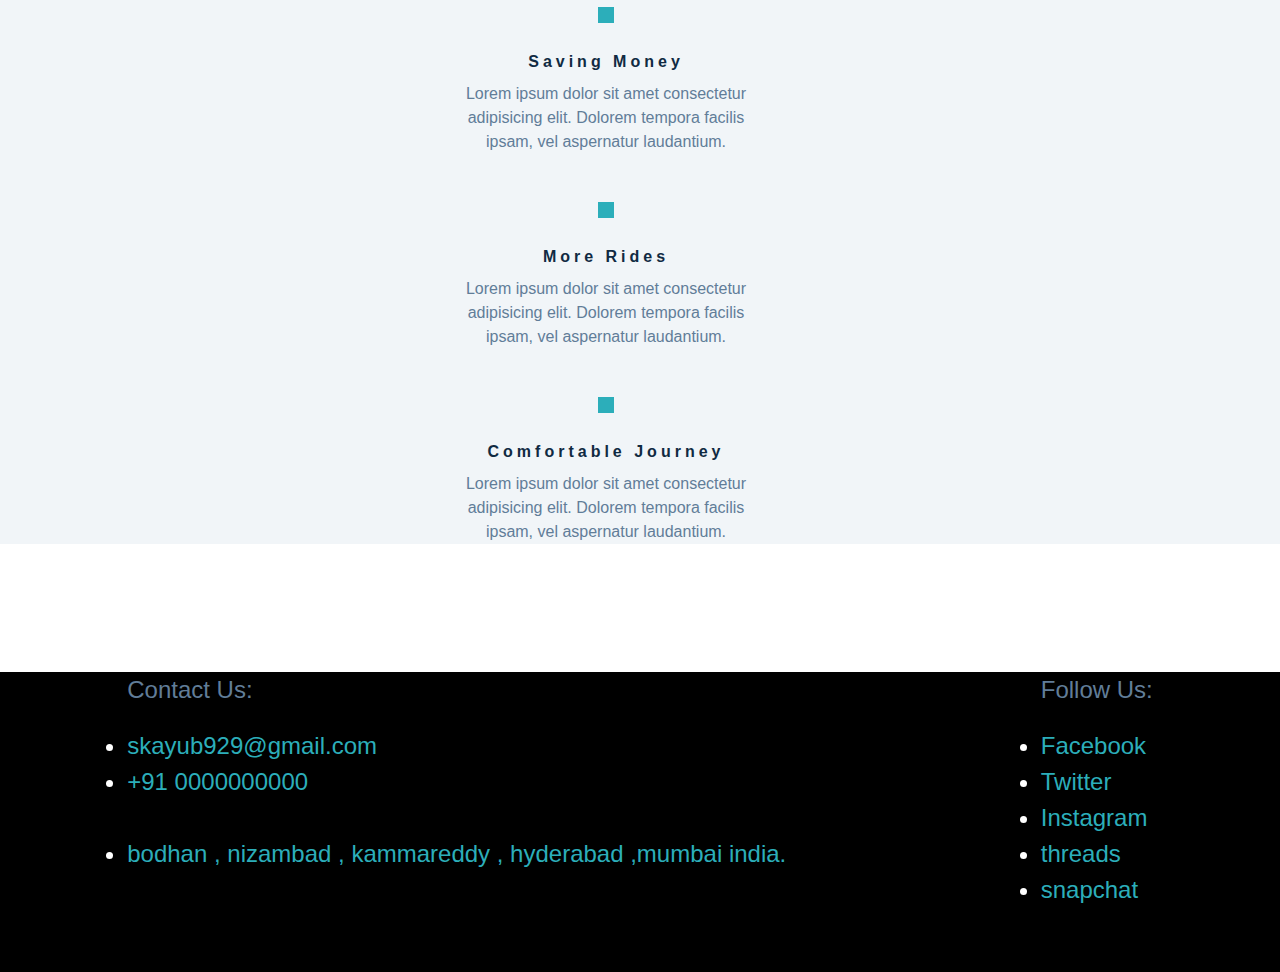
==== commit e753a71b: "footer" ====
--- a/my.html
+++ b/my.html
@@ -13,12 +13,17 @@
 <body>
     <nav class="navbar">
         <a href="#"><img src="./images/logo.svg" class="img" alt="backroad"></a>
-    
-              <a href="#"> <i class="fa-solid fa-address-card"></i> about</a>
-              <a href="#"> <i class="fa-solid fa-address-book"></i> contact</a>
-              <a href="#"><i class="fa-solid fa-bars"></i> more</a>
-        
      
+     </nav>
+     <nav class="second-navbar">
+      <a href="#"> home</a>
+      <a href="#"> explore</a>
+      <a href="#">packages</a>
+      <a href="#"> tours</a>
+     <a href="#">  contacts</a>
+    <a href="#"> about us</a>
+
+
      </nav>
   <hearder id="home">
      <div class="hero">
@@ -90,152 +95,44 @@
                 
             </article>
                  </section>
-                 <!-- tour title -->
-                 <section class="section1" id="featured">
-                    <!-- section-title -->
-                    <div class="section-title">
-                      <h2>featured <span>tours</span></h2>
-                    </div>
-                    <!-- end of section-title -->
-                    <!-- featured-center -->
-                    <div class="section-center featured-center">
-                      <!-- single tour -->
-                      <article class="tour-card">
-                        <div class="tour-img-container">
-                          <img src="./images/tour-1.jpeg" class="tour-img" alt="" />
-                          <p class="tour-date">august 26th, 2020</p>
-                        </div>
-                   
-                    
-                        <!-- tour info -->
-                        <div class="tour-info">
-                          <div class="tour-title">
-                            <h4>tibet adventure</h4>
-                            <p>6 days</p>
-                          </div>
-                          <p>
-                            Lorem ipsum dolor sit amet consectetur adipisicing elit. Id
-                            deleniti sapiente earum recusandae laborum ab eligendi repellat
-                            commodi dolore doloremque.
-                          </p>
-              
-                            <p>
-                              <span>
-                                <i class="fas fa-map"></i>
-                                china
-                              </span>
-                            </p>
-                            <p>from $2100</p>
-                          </div>
-                        </div>
-                      </article>
-                        <!-- featured-center -->
-                        <div class="section-center featured-center">
-                          <!-- single tour -->
-                          <article class="tour-card">
-                            <div class="tour-img-container">
-                              <img src="./images/tour-2.jpeg" class="tour-img" alt="" />
-                              <p class="tour-date">august 26th, 2020</p>
-                            </div>
-                         
-                        
-                            <!-- tour info -->
-                            <div class="tour-info">
-                              <div class="tour-title">
-                                <h4>tibet adventure</h4>
-                                <p>6 days</p>
-                              </div>
-                              <p>
-                                Lorem ipsum dolor sit amet consectetur adipisicing elit. Id
-                                deleniti sapiente earum recusandae laborum ab eligendi repellat
-                                commodi dolore doloremque.
-                              </p>
-                              <div class="tour-footer">
-                                <p>
-                                  <span>
-                                    <i class="fas fa-map"></i>
-                                    china
-                                  </span>
-                                </p>
-                                <p>from $2100 </p>
-                              </div>
-                            </div>
-                          </article>
-                       
-                          <div class="section-center featured-center">
-                            <!-- single tour -->
-                            <article class="tour-card">
-                              <div class="tour-img-container">
-                                <img src="./images/tour-3.jpeg" class="tour-img" alt="" />
-                                <p class="tour-date">august 26th, 2020</p>
-                              </div>
-                          
-                          
-                              <!-- tour info -->
-                              <div class="tour-info">
-                                <div class="tour-title">
-                                  <h4>tibet adventure</h4>
-                                  <p>6 days</p>
-                                </div>
-                                <p>
-                                  Lorem ipsum dolor sit amet consectetur adipisicing elit. Id
-                                  deleniti sapiente earum recusandae laborum ab eligendi repellat
-                                  commodi dolore doloremque.
-                                </p>
-                                <div class="tour-footer">
-                                  <p>
-                                    <span>
-                                      <i class="fas fa-map"></i>
-                                      china
-                                    </span>
-                                  </p>
-                                  <p>from $2100</p>
-                                </div>
-                              </div>
-                            </article>
-                         
-                            <div class="section-center featured-center">
-                              <!-- single tour -->
-                              <article class="tour-card">
-                                <div class="tour-img-container">
-                                  <img src="./images/tour-4.jpeg" class="tour-img" alt="" />
-                                  <p class="tour-date">august 26th, 2020</p>
-                                </div>
-                            
-                            
-                                <!-- tour info -->
-                                <div class="tour-info">
-                                  <div class="tour-title">
-                                    <h4>tibet adventure</h4>
-                                    <p>6 days</p>
-                                  </div>
-                                  <p>
-                                    Lorem ipsum dolor sit amet consectetur adipisicing elit. Id
-                                    deleniti sapiente earum recusandae laborum ab eligendi repellat
-                                    commodi dolore doloremque.
-                                  </p>
-                                  <div class="tour-footer">
-                                    <p>
-                                      <span>
-                                        <i class="fas fa-map"></i>
-                                        china
-                                      </span>
-                                    </p>
-                                    <p>from $2100</p>
-                                  </div>
-                                </div>
-                            
                  
+  </section>
+  <!DOCTYPE html>
+  <html>
+  <head>
+      <title>My Website</title>
+  </head>
+  <body>
+      <!-- Your website content goes here -->
+  
+      <footer>
+          <div class="footer-content">
+              <p>Contact Us:</p>
 
-                             </section>
-                             <div class="tour-btn btn">
-                              <a href="#">All tours</a>
-                              </div>
-                                <!-- featured-center -->
-                            
-                                  <!-- single tour -->
-               
-  </section>
+              <ul>
+                  <li><a href="mailto:info@example.com"><i class="fa-solid fa-envelope"></i>  skayub929@gmail.com</a></li>
+                  <li><a href="tel:+1234567890"><i class="fa-solid fa-phone"></i>   +91 0000000000</a></li>
+                  <br>
+                  <li><a href="address"> <i class="fa-solid fa-location-dot"></i>   bodhan , nizambad , kammareddy , hyderabad ,mumbai 
+                  india. </a></li>
+                
+              </ul>
+          </div>
+          
+          
+          <div class="footer-social">
+              <p>Follow Us:</p>
+              <ul>
+                  <li><a href="#"><i class="fa-brands fa-facebook"></i>    Facebook</a></li>
+                  <li><a href="#"><i class="fa-brands fa-twitter"></i>    Twitter</a></li>
+                  <li><a href="#"><i class="fa-brands fa-instagram"></i>  Instagram</a></li>
+                  <li><a href="#"><i class="fa-brands fa-threads"></i>  threads</a></li>
+                  <li><a href="#"><i class="fa-brands fa-snapchat"></i>  snapchat</a></li>
+              </ul>
+          </div>
+      </footer>
+  </body>
+  </html>
+  
 </body>
-</html>
-                                  +</html>--- a/my.css
+++ b/my.css
@@ -239,6 +239,18 @@
   }
 
 }
+.second-navbar{
+  background:var(--clr-primary-10);
+   display: flex;
+   text-align: center;
+   justify-content: space-evenly;
+   border: 2px solid lightslategray;
+   border-radius: 10px;
+  
+
+
+
+}
   .about-photo{
     height: 100%;
     width: 100%;
@@ -399,3 +411,30 @@
   justify-content: space-between;
 
 }
+footer{
+  height: 300px;
+  width: 100%;
+  display: flex;
+  justify-content: space-around;
+  background:black;
+  color: white;
+  font-size: 1.5rem; 
+  
+  /* background-image: url(./images/logo.svg); */
+  /* background-size: 100px; */
+}
+
+.footer{
+  margin-left: 2rem;
+  font-size: 20px;
+ 
+ 
+}
+.logo{
+  color: aliceblue;
+   font-size: 2rem;
+  padding: 2rem;
+  float: left;
+  margin-left: 7rem;
+  
+}
